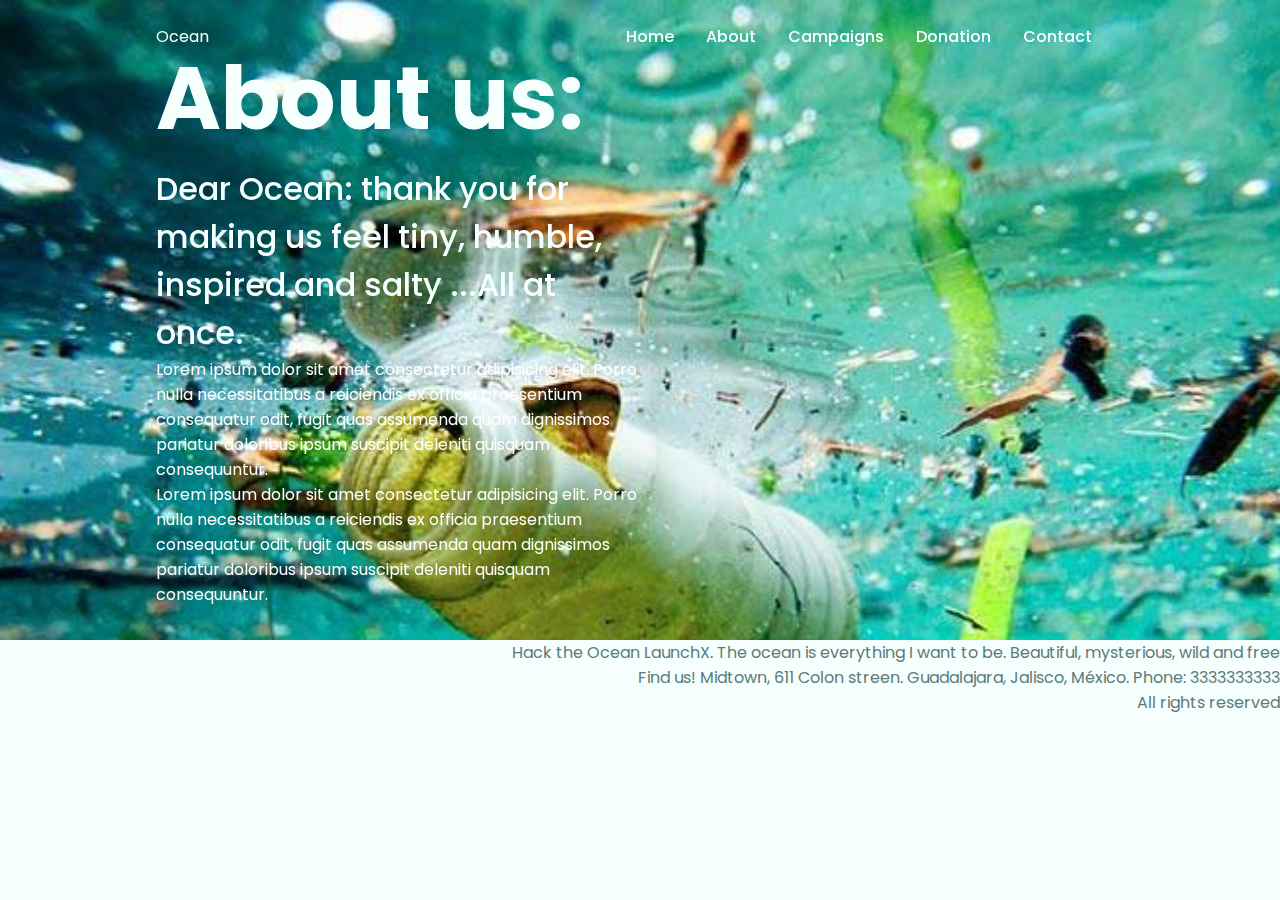
==== about.html @ 530544be "Merge pull request #5 from Lfer1111/main" ====
<!DOCTYPE html>
    <html>
        <head>
            <meta charset="UTF-8">
            <meta name="viewport" content="width=device-width, initial-scale=1.0">
            <!--========== SWIPER BOXICONS AND CSS ==========-->
            <link rel="stylesheet" href="https://cdn.jsdelivr.net/npm/boxicons@latest/css/boxicons.min.css">
            <link rel="stylesheet" href="assets/css/swiper-bundle.min.css">
            <link rel="stylesheet" href="assets/css/styles.css">
            <!--=============== FAVICON ===============-->
            <link rel="shortcut icon" href="assets/img/icon.png" type="image/x-icon">

            <title>OCEAN SAFE</title>
        </head>
        <body>
        <!--========== HEADER ==========-->
        <header class="header">
            <nav class="nav bd-container">
                <a href="#" class="nav__logo">Ocean</a>

                <div class="nav__menu" id="nav-menu">
                    <ul class="nav__list">
                        <li class="nav__item"><a href="index.html" class="nav__link">Home</a></li>
                        <li class="nav__item"><a href="about.html" class="nav__link">About</a></li>
                        <li class="nav__item"><a href="indexCampaigns.html" class="nav__link">Campaigns</a></li>
                        <li class="nav__item"><a href="indexDonation.html" class="nav__link">Donation</a></li>
                        <li class="nav__item"><a href="contact.html" class="nav__link">Contact</a></li>
                    </ul>
                </div>

                <div class="nav__toggle" id="nav-toggle">
                    <i class="bx bx-menu"></i>
                </div>
            </nav>
        </header>
        <!--========== MAIN ==========-->
        <main class="main">
            <div class="swiper-container gallery-top">
                <div class="swiper-wrapper">
                    <!--========== OCEAN 1 ==========-->
                    <section class="oceans swiper-slide">
                        <img src="assets/img/ocean1.jpg" alt="Ocean1" class="oceans__bg">

                        <div class="oceans__container bd-container">
                            <div class="oceans__data">
                                <section>
                                    <h2 class="oceans__title">About us:</h2>
                                    <div class="oceans__subtitle"> Dear Ocean: thank you for making us feel tiny, humble, inspired and salty ...All at once.
                                    </div>    
                                        <div style="color: white;"> 
                                            <p>Lorem ipsum dolor sit amet consectetur adipisicing elit. Porro nulla necessitatibus a reiciendis ex officia praesentium consequatur odit, fugit quas assumenda quam dignissimos pariatur doloribus ipsum suscipit deleniti quisquam consequuntur.</p>
                                            <p>Lorem ipsum dolor sit amet consectetur adipisicing elit. Porro nulla necessitatibus a reiciendis ex officia praesentium consequatur odit, fugit quas assumenda quam dignissimos pariatur doloribus ipsum suscipit deleniti quisquam consequuntur.</p>
                                        </div>
                                    
                                    
                                    
                                </section>    
                            </div>    
                        </div>    
                    </section>    
                </div>    
            </div>
        </main>
        <div align="right">
            <footer>
                <p>Hack the Ocean LaunchX. The ocean is everything I want to be. Beautiful, mysterious, wild and free</p>
                <p>Find us! Midtown, 611 Colon streen. Guadalajara, Jalisco, México. Phone: 3333333333</p>
                <p>All rights reserved</p>
            </footer>
        </div>  

        <!--========== GSAP ==========-->
        <script src="assets/js/gsap.min.js"></script>

        <!--========== SWIPER JS ==========-->
        <script src="assets/js/swiper-bundle.min.js"></script>

        <!--========== MAIN JS ==========-->
        <script src="assets/js/main.js"></script>
        </body>
    </html>
---- assets/css/styles.css ----
/*===== GOOGLE FONTS =====*/
@import url("https://fonts.googleapis.com/css2?family=Poppins:wght@400;500;600&display=swap");
/*===== VARIABLES CSS =====*/
:root{
    --header-height: 3rem;
/*========== Colors ==========*/
    --first-color: #26A69A;
    --first-color-lighter: #ECF3F2;
    --title-color: #11443F;
    --text-color: #5B7B78;
    --body-color: #F5FFFE;
/*========== Font and typography ==========*/
    --body-font: 'Poppins', sans-serif;
    --biggest-font-size: 3rem;
    --big-font-size: 1.25rem;
    --normal-font-size: .938rem;
/*========== Font weight ==========*/
    --font-medium: 500;
    --font-semi-bold: 600;
/*========== z index ==========*/
    --z-tooltip: 10;
    --z-fixed: 100;
}
@media screen and (min-width: 1024px) {
    :root {
        --biggest-font-size: 5.5rem;
        --big-font-size: 2rem;
        --normal-font-size: 1rem;
    }
}
/*========== BASE ==========*/
*, ::before, ::after{
    box-sizing: border-box;
}

body {
    margin: 0;
    font-family: var(--body-font);
    font-size: var(--normal-font-size);
    background-color: var(--body-color);
    color: var(--text-color);
}

h1, h2, ul, p{
    margin: 0;
}

ul{
    padding: 0;
    list-style: none;
}

a{
    text-decoration: none;
}

/*========== LAYOUT ==========*/
.main{
    position: relative;
}

.bd-container{
    max-width: 968px;
    margin-left: 1.5rem;
    margin-right: 1.5rem;
}

/*========== HEADER ==========*/
.header{
    width: 100%;
    position: fixed;
    top: 0;
    left: 0;
    z-index: var(--z-fixed);
}
/*========== NAV ==========*/
.nav{
    max-width: 968px;
    height: var(--header-height);
    display: flex;
    justify-content: space-between;
    align-items: center;
}

@media screen and (max-width: 768px) {
    .nav__menu{
        position: fixed;
        top: -100%;
        left: 0;
        right: 0;
        width: 90%;
        margin: 0 auto;
        text-align: center;
        padding-top: 1.5rem;
        background-color: var(--first-color-lighter);
        border-radius: 1rem;
        transition: .4s;
    }
}

.nav__logo, .nav__toggle{
    color: var(--body-color);
}

.nav__link{
    color: var(--first-color-dark);
    font-weight: var(--font-medium);
}

.nav__item{
    margin-bottom: 1.5rem;
}

.nav__toggle{
    font-size: 1.2rem;
    cursor: pointer;
}
/*========== SHOW MENU ==========*/
.show-menu{
    top: calc(var(--header-height) + 1rem);
}

/*========== OCEANS ==========*/
.oceans{
    height: 100vh;
    position: relative;
}

.oceans__bg{
    position: absolute;
    top: 0;
    left: 0;
    width: 100%;
    height: 100vh;
    object-fit: cover;
    object-position: center;
}

.oceans__container{
    position: relative;
    height: 100%;
    display: grid;
    grid-template-columns: 2fr .25fr;
    align-content: center;
}

.oceans__subtitle, .oceans__title, .oceans__description {
    color: var(--body-color);
}

.oceans__subtitle{
    font-size: var(--biggest-font-size);
    font-weight: var(--font-medium);
}

.oceans__subtitle{
    font-size: var(--big-font-size);
    font-weight: var(--font-medium);
}

.oceans__title{
    font-size: var(--biggest-font-size);
}

.oceans__description{
    margin-bottom: 1rem;
}

.oceans__button{
    display: inline-flex;
    align-items: center;
    padding: 1rem 1.5rem;
    background-color: var(--body-color);
    color: var(--first-color);
    border-radius: .5rem;
    font-weight: var(--font-medium);
}

.oceans__button:hover{
    background-color: var(--first-color-lighter);
}

.oceans__button-icon{
    font-size: 1.5rem;
    margin-left: .5rem;
}

.oceans__video{
    display: flex;
    align-items: flex-end;
    padding-bottom: .75rem;
}

.oceans__video-content{
    display: inline-flex;
    padding: .15rem;
    background-color: var(--body-color);
    border-radius: 50%;
    cursor: pointer;
}


.oceans__video-icon{
    font-size: 1.8rem;
    color: var(--first-color);
}

.oceans__popup{
    display: none;
    position: absolute;
    left: 50%;
    top: 50%;
    transform: translate(-50%, -50%);
    background-color: var(--first-color-lighter);
    padding: 1rem .75rem;
    border-radius: 1rem;
}

.oceans__popup-close{
    position: absolute;
    top: -.75rem;
    right: -.75rem;
    display: inline-flex;
    padding: .35rem;
    background-color: var(--first-color);
    color: var(--first-color-lighter);
    font-size: 1.2rem;
    border-radius: 50%;
    cursor: pointer;
}

/* Show popup*/
.show-popup {
    display: block;
}

/* Controls */

.controls{
    position: absolute;
    bottom: 2rem;
    left: 50%;
    transform: translateX(-50%);
    padding: .25rem .5rem;
    background-color: var(--body-color);
    border-radius: .75rem;
    z-index: var(--z-tooltip);
    overflow: hidden;
}

.controls__img{
    width: 35px;
    height: 35px;
    border-radius: .5rem;
    cursor: pointer;
}

.controls__container{
    display: flex;
    align-items: center;
    column-gap: 1rem;
}

/* Active controls */
.swiper-slide-thumb-active{
    width: 45px;
    height: 45px;
}

/*========== MEDIA QUERIES ==========*/
/* For small devices */
@media screen and (max-width: 320px) {
    .bd-container {
      margin-left: 1rem;
      margin-right: 1rem;
    }
    .controls__container {
      column-gap: .25rem;
    }
    .oceans__popup-video {
      width: 230px;
      height: 100px;
    }
}
  
@media screen and (min-width: 768px) {
    .nav {
      height: calc(var(--header-height) + 1.5rem);
    }
    .nav__list {
      display: flex;
    }
    .nav__item {
      margin-right: 2rem;
      margin-bottom: 0;
    }
    .nav__link {
      color: var(--body-color);
    }
    .nav__toggle {
      display: none;
    }
    .oceans__container {
      grid-template-columns: repeat(2, 1fr);
    }
    .oceans__description {
      padding-right: 5rem;
      margin-bottom: 2rem;
    }
    .oceans__video {
      justify-content: center;
      align-items: center;
      padding: 0;
    }
    .oceans__video-icon {
      font-size: 3rem;
    }
    .oceans__popup-video {
      width: 500px;
      height: 250px;
    }
    .oceans__popup-close {
      font-size: 1.5rem;
    }
    .controls {
      padding: .5rem;
      border-radius: 1.25rem;
    }
    .controls__container {
      column-gap: 1.5rem;
    }
    .controls__img {
      width: 45px;
      height: 45px;
      border-radius: .75rem;
    }
    .swiper-slide-thumb-active {
      width: 55px;
      height: 55px;
    }
}
  
@media screen and (min-width: 1024px) {
    .bd-container {
      margin-left: auto;
      margin-right: auto;
    }
    .oceans__description {
      padding-right: 11rem;
    }
}
  
/* For tall screens on mobiles y desktop*/
@media screen and (min-height: 721px) {
    .oceans {
      height: 640px;
    }
}
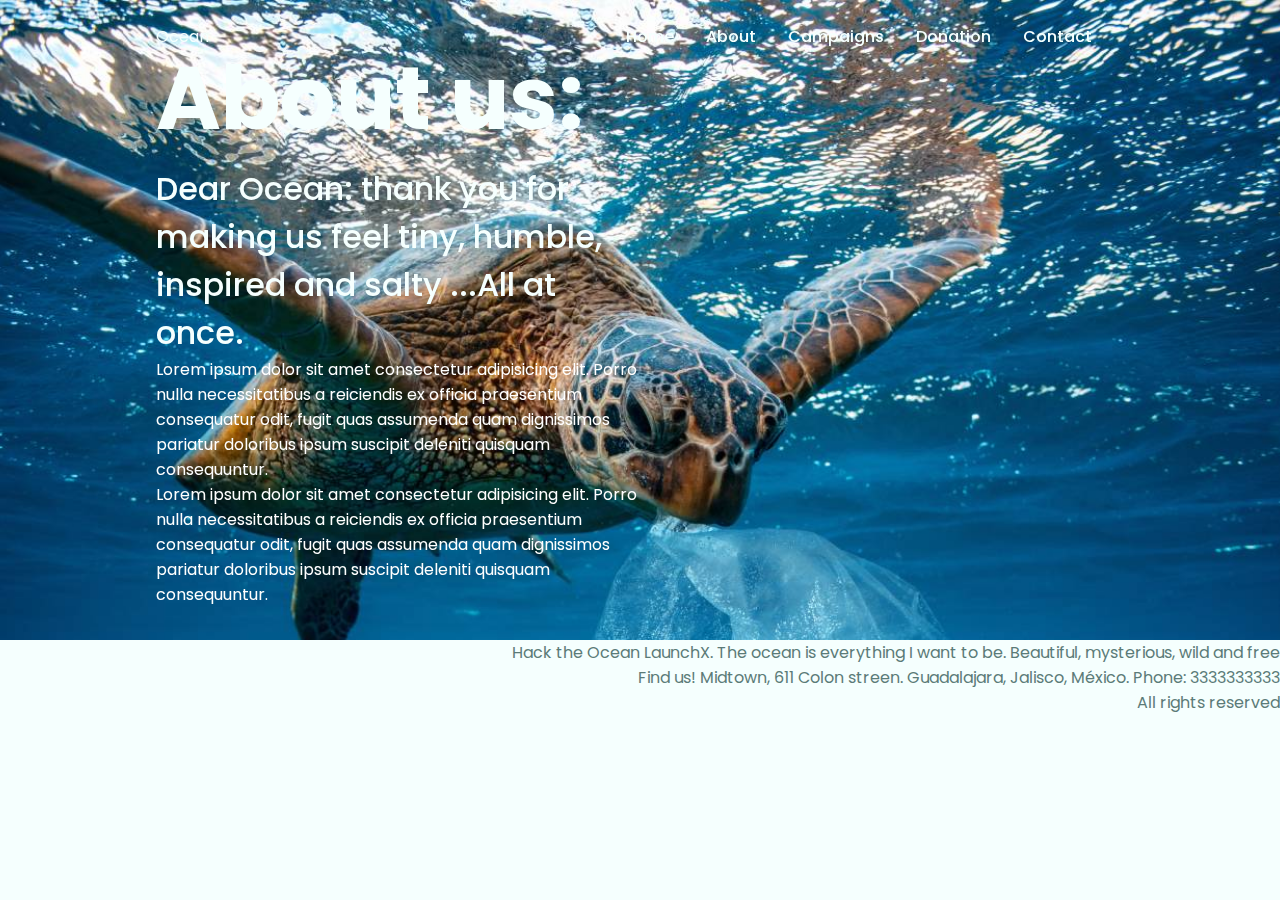
==== commit 24d6465e: "background-img" ====
--- a/about.html
+++ b/about.html
@@ -37,9 +37,8 @@
         <main class="main">
             <div class="swiper-container gallery-top">
                 <div class="swiper-wrapper">
-                    <!--========== OCEAN 1 ==========-->
                     <section class="oceans swiper-slide">
-                        <img src="assets/img/ocean1.jpg" alt="Ocean1" class="oceans__bg">
+                        <img src="assets/img/ocean2.jpg" alt="Ocean1" class="oceans__bg">
 
                         <div class="oceans__container bd-container">
                             <div class="oceans__data">
--- a/assets/css/styles.css
+++ b/assets/css/styles.css
@@ -1,358 +1,380 @@
-/*===== GOOGLE FONTS =====*/
-@import url("https://fonts.googleapis.com/css2?family=Poppins:wght@400;500;600&display=swap");
-/*===== VARIABLES CSS =====*/
-:root{
-    --header-height: 3rem;
-/*========== Colors ==========*/
-    --first-color: #26A69A;
-    --first-color-lighter: #ECF3F2;
-    --title-color: #11443F;
-    --text-color: #5B7B78;
-    --body-color: #F5FFFE;
-/*========== Font and typography ==========*/
-    --body-font: 'Poppins', sans-serif;
-    --biggest-font-size: 3rem;
-    --big-font-size: 1.25rem;
-    --normal-font-size: .938rem;
-/*========== Font weight ==========*/
-    --font-medium: 500;
-    --font-semi-bold: 600;
-/*========== z index ==========*/
-    --z-tooltip: 10;
-    --z-fixed: 100;
-}
-@media screen and (min-width: 1024px) {
-    :root {
-        --biggest-font-size: 5.5rem;
-        --big-font-size: 2rem;
-        --normal-font-size: 1rem;
-    }
-}
-/*========== BASE ==========*/
-*, ::before, ::after{
-    box-sizing: border-box;
-}
-
-body {
-    margin: 0;
-    font-family: var(--body-font);
-    font-size: var(--normal-font-size);
-    background-color: var(--body-color);
-    color: var(--text-color);
-}
-
-h1, h2, ul, p{
-    margin: 0;
-}
-
-ul{
-    padding: 0;
-    list-style: none;
-}
-
-a{
-    text-decoration: none;
-}
-
-/*========== LAYOUT ==========*/
-.main{
-    position: relative;
-}
-
-.bd-container{
-    max-width: 968px;
-    margin-left: 1.5rem;
-    margin-right: 1.5rem;
-}
-
-/*========== HEADER ==========*/
-.header{
-    width: 100%;
-    position: fixed;
-    top: 0;
-    left: 0;
-    z-index: var(--z-fixed);
-}
-/*========== NAV ==========*/
-.nav{
-    max-width: 968px;
-    height: var(--header-height);
-    display: flex;
-    justify-content: space-between;
-    align-items: center;
-}
-
-@media screen and (max-width: 768px) {
-    .nav__menu{
-        position: fixed;
-        top: -100%;
-        left: 0;
-        right: 0;
-        width: 90%;
-        margin: 0 auto;
-        text-align: center;
-        padding-top: 1.5rem;
-        background-color: var(--first-color-lighter);
-        border-radius: 1rem;
-        transition: .4s;
-    }
-}
-
-.nav__logo, .nav__toggle{
-    color: var(--body-color);
-}
-
-.nav__link{
-    color: var(--first-color-dark);
-    font-weight: var(--font-medium);
-}
-
-.nav__item{
-    margin-bottom: 1.5rem;
-}
-
-.nav__toggle{
-    font-size: 1.2rem;
-    cursor: pointer;
-}
-/*========== SHOW MENU ==========*/
-.show-menu{
-    top: calc(var(--header-height) + 1rem);
-}
-
-/*========== OCEANS ==========*/
-.oceans{
-    height: 100vh;
-    position: relative;
-}
-
-.oceans__bg{
-    position: absolute;
-    top: 0;
-    left: 0;
-    width: 100%;
-    height: 100vh;
-    object-fit: cover;
-    object-position: center;
-}
-
-.oceans__container{
-    position: relative;
-    height: 100%;
-    display: grid;
-    grid-template-columns: 2fr .25fr;
-    align-content: center;
-}
-
-.oceans__subtitle, .oceans__title, .oceans__description {
-    color: var(--body-color);
-}
-
-.oceans__subtitle{
-    font-size: var(--biggest-font-size);
-    font-weight: var(--font-medium);
-}
-
-.oceans__subtitle{
-    font-size: var(--big-font-size);
-    font-weight: var(--font-medium);
-}
-
-.oceans__title{
-    font-size: var(--biggest-font-size);
-}
-
-.oceans__description{
-    margin-bottom: 1rem;
-}
-
-.oceans__button{
-    display: inline-flex;
-    align-items: center;
-    padding: 1rem 1.5rem;
-    background-color: var(--body-color);
-    color: var(--first-color);
-    border-radius: .5rem;
-    font-weight: var(--font-medium);
-}
-
-.oceans__button:hover{
-    background-color: var(--first-color-lighter);
-}
-
-.oceans__button-icon{
-    font-size: 1.5rem;
-    margin-left: .5rem;
-}
-
-.oceans__video{
-    display: flex;
-    align-items: flex-end;
-    padding-bottom: .75rem;
-}
-
-.oceans__video-content{
-    display: inline-flex;
-    padding: .15rem;
-    background-color: var(--body-color);
-    border-radius: 50%;
-    cursor: pointer;
-}
-
-
-.oceans__video-icon{
-    font-size: 1.8rem;
-    color: var(--first-color);
-}
-
-.oceans__popup{
-    display: none;
-    position: absolute;
-    left: 50%;
-    top: 50%;
-    transform: translate(-50%, -50%);
-    background-color: var(--first-color-lighter);
-    padding: 1rem .75rem;
-    border-radius: 1rem;
-}
-
-.oceans__popup-close{
-    position: absolute;
-    top: -.75rem;
-    right: -.75rem;
-    display: inline-flex;
-    padding: .35rem;
-    background-color: var(--first-color);
-    color: var(--first-color-lighter);
-    font-size: 1.2rem;
-    border-radius: 50%;
-    cursor: pointer;
-}
-
-/* Show popup*/
-.show-popup {
-    display: block;
-}
-
-/* Controls */
-
-.controls{
-    position: absolute;
-    bottom: 2rem;
-    left: 50%;
-    transform: translateX(-50%);
-    padding: .25rem .5rem;
-    background-color: var(--body-color);
-    border-radius: .75rem;
-    z-index: var(--z-tooltip);
-    overflow: hidden;
-}
-
-.controls__img{
-    width: 35px;
-    height: 35px;
-    border-radius: .5rem;
-    cursor: pointer;
-}
-
-.controls__container{
-    display: flex;
-    align-items: center;
-    column-gap: 1rem;
-}
-
-/* Active controls */
-.swiper-slide-thumb-active{
-    width: 45px;
-    height: 45px;
-}
-
-/*========== MEDIA QUERIES ==========*/
-/* For small devices */
-@media screen and (max-width: 320px) {
-    .bd-container {
-      margin-left: 1rem;
-      margin-right: 1rem;
-    }
-    .controls__container {
-      column-gap: .25rem;
-    }
-    .oceans__popup-video {
-      width: 230px;
-      height: 100px;
-    }
-}
-  
-@media screen and (min-width: 768px) {
-    .nav {
-      height: calc(var(--header-height) + 1.5rem);
-    }
-    .nav__list {
-      display: flex;
-    }
-    .nav__item {
-      margin-right: 2rem;
-      margin-bottom: 0;
-    }
-    .nav__link {
-      color: var(--body-color);
-    }
-    .nav__toggle {
-      display: none;
-    }
-    .oceans__container {
-      grid-template-columns: repeat(2, 1fr);
-    }
-    .oceans__description {
-      padding-right: 5rem;
-      margin-bottom: 2rem;
-    }
-    .oceans__video {
-      justify-content: center;
-      align-items: center;
-      padding: 0;
-    }
-    .oceans__video-icon {
-      font-size: 3rem;
-    }
-    .oceans__popup-video {
-      width: 500px;
-      height: 250px;
-    }
-    .oceans__popup-close {
-      font-size: 1.5rem;
-    }
-    .controls {
-      padding: .5rem;
-      border-radius: 1.25rem;
-    }
-    .controls__container {
-      column-gap: 1.5rem;
-    }
-    .controls__img {
-      width: 45px;
-      height: 45px;
-      border-radius: .75rem;
-    }
-    .swiper-slide-thumb-active {
-      width: 55px;
-      height: 55px;
-    }
-}
-  
-@media screen and (min-width: 1024px) {
-    .bd-container {
-      margin-left: auto;
-      margin-right: auto;
-    }
-    .oceans__description {
-      padding-right: 11rem;
-    }
-}
-  
-/* For tall screens on mobiles y desktop*/
-@media screen and (min-height: 721px) {
-    .oceans {
-      height: 640px;
-    }
+/*===== GOOGLE FONTS =====*/
+@import url("https://fonts.googleapis.com/css2?family=Poppins:wght@400;500;600&display=swap");
+/*===== VARIABLES CSS =====*/
+:root{
+    --header-height: 3rem;
+/*========== Colors ==========*/
+    --first-color: #26A69A;
+    --first-color-lighter: #ECF3F2;
+    --title-color: #11443F;
+    --text-color: #5B7B78;
+    --body-color: #F5FFFE;
+/*========== Font and typography ==========*/
+    --body-font: 'Poppins', sans-serif;
+    --biggest-font-size: 3rem;
+    --big-font-size: 1.25rem;
+    --normal-font-size: .938rem;
+/*========== Font weight ==========*/
+    --font-medium: 500;
+    --font-semi-bold: 600;
+/*========== z index ==========*/
+    --z-tooltip: 10;
+    --z-fixed: 100;
+}
+@media screen and (min-width: 1024px) {
+    :root {
+        --biggest-font-size: 5.5rem;
+        --big-font-size: 2rem;
+        --normal-font-size: 1rem;
+    }
+}
+/*========== BASE ==========*/
+*, ::before, ::after{
+    box-sizing: border-box;
+}
+
+body {
+    margin: 0;
+    font-family: var(--body-font);
+    font-size: var(--normal-font-size);
+    background-color: var(--body-color);
+    color: var(--text-color);
+}
+
+h1, h2, ul, p{
+    margin: 0;
+}
+
+ul{
+    padding: 0;
+    list-style: none;
+}
+
+a{
+    text-decoration: none;
+}
+
+/*========== LAYOUT ==========*/
+.main{
+    position: relative;
+}
+
+.bd-container{
+    max-width: 968px;
+    margin-left: 1.5rem;
+    margin-right: 1.5rem;
+}
+
+/*========== HEADER ==========*/
+.header{
+    width: 100%;
+    position: fixed;
+    top: 0;
+    left: 0;
+    z-index: var(--z-fixed);
+}
+/*========== NAV ==========*/
+.nav{
+    max-width: 968px;
+    height: var(--header-height);
+    display: flex;
+    justify-content: space-between;
+    align-items: center;
+}
+
+@media screen and (max-width: 768px) {
+    .nav__menu{
+        position: fixed;
+        top: -100%;
+        left: 0;
+        right: 0;
+        width: 90%;
+        margin: 0 auto;
+        text-align: center;
+        padding-top: 1.5rem;
+        background-color: var(--first-color-lighter);
+        border-radius: 1rem;
+        transition: .4s;
+    }
+}
+
+.nav__logo, .nav__toggle{
+    color: var(--body-color);
+}
+
+.nav__link{
+    color: var(--first-color-dark);
+    font-weight: var(--font-medium);
+}
+
+.nav__item{
+    margin-bottom: 1.5rem;
+}
+
+.nav__toggle{
+    font-size: 1.2rem;
+    cursor: pointer;
+}
+/*========== SHOW MENU ==========*/
+.show-menu{
+    top: calc(var(--header-height) + 1rem);
+}
+
+/*========== OCEANS ==========*/
+.oceans{
+    height: 100vh;
+    position: relative;
+}
+
+.oceans__bg{
+    position: absolute;
+    top: 0;
+    left: 0;
+    width: 100%;
+    height: 100vh;
+    object-fit: cover;
+    object-position: center;
+}
+
+.oceans__container{
+    position: relative;
+    height: 100%;
+    display: grid;
+    grid-template-columns: 2fr .25fr;
+    align-content: center;
+}
+
+.oceans__subtitle, .oceans__title, .oceans__description {
+    color: var(--body-color);
+}
+
+.oceans__subtitle{
+    font-size: var(--biggest-font-size);
+    font-weight: var(--font-medium);
+}
+
+.oceans__subtitle{
+    font-size: var(--big-font-size);
+    font-weight: var(--font-medium);
+}
+
+.oceans__title{
+    font-size: var(--biggest-font-size);
+}
+
+.oceans__description{
+    margin-bottom: 1rem;
+}
+
+.oceans__button{
+    display: inline-flex;
+    align-items: center;
+    padding: 1rem 1.5rem;
+    background-color: var(--body-color);
+    color: var(--first-color);
+    border-radius: .5rem;
+    font-weight: var(--font-medium);
+}
+
+.oceans__button:hover{
+    background-color: var(--first-color-lighter);
+}
+
+.oceans__button-icon{
+    font-size: 1.5rem;
+    margin-left: .5rem;
+}
+
+.oceans__video{
+    display: flex;
+    align-items: flex-end;
+    padding-bottom: .75rem;
+}
+
+.oceans__video-content{
+    display: inline-flex;
+    padding: .15rem;
+    background-color: var(--body-color);
+    border-radius: 50%;
+    cursor: pointer;
+}
+
+
+.oceans__video-icon{
+    font-size: 1.8rem;
+    color: var(--first-color);
+}
+
+.oceans__popup{
+    display: none;
+    position: absolute;
+    left: 50%;
+    top: 50%;
+    transform: translate(-50%, -50%);
+    background-color: var(--first-color-lighter);
+    padding: 1rem .75rem;
+    border-radius: 1rem;
+}
+
+.oceans__popup-close{
+    position: absolute;
+    top: -.75rem;
+    right: -.75rem;
+    display: inline-flex;
+    padding: .35rem;
+    background-color: var(--first-color);
+    color: var(--first-color-lighter);
+    font-size: 1.2rem;
+    border-radius: 50%;
+    cursor: pointer;
+}
+
+/* Show popup*/
+.show-popup {
+    display: block;
+}
+
+/* Controls */
+
+.controls{
+    position: absolute;
+    bottom: 2rem;
+    left: 50%;
+    transform: translateX(-50%);
+    padding: .25rem .5rem;
+    background-color: var(--body-color);
+    border-radius: .75rem;
+    z-index: var(--z-tooltip);
+    overflow: hidden;
+}
+
+.controls__img{
+    width: 35px;
+    height: 35px;
+    border-radius: .5rem;
+    cursor: pointer;
+}
+
+.controls__container{
+    display: flex;
+    align-items: center;
+    column-gap: 1rem;
+}
+
+/* Active controls */
+.swiper-slide-thumb-active{
+    width: 45px;
+    height: 45px;
+}
+
+/*========== MEDIA QUERIES ==========*/
+/* For small devices */
+@media screen and (max-width: 320px) {
+    .bd-container {
+      margin-left: 1rem;
+      margin-right: 1rem;
+    }
+    .controls__container {
+      column-gap: .25rem;
+    }
+    .oceans__popup-video {
+      width: 230px;
+      height: 100px;
+    }
+}
+  
+@media screen and (min-width: 768px) {
+    .nav {
+      height: calc(var(--header-height) + 1.5rem);
+    }
+    .nav__list {
+      display: flex;
+    }
+    .nav__item {
+      margin-right: 2rem;
+      margin-bottom: 0;
+    }
+    .nav__link {
+      color: var(--body-color);
+    }
+    .nav__toggle {
+      display: none;
+    }
+    .oceans__container {
+      grid-template-columns: repeat(2, 1fr);
+    }
+    .oceans__description {
+      padding-right: 5rem;
+      margin-bottom: 2rem;
+    }
+    .oceans__video {
+      justify-content: center;
+      align-items: center;
+      padding: 0;
+    }
+    .oceans__video-icon {
+      font-size: 3rem;
+    }
+    .oceans__popup-video {
+      width: 500px;
+      height: 250px;
+    }
+    .oceans__popup-close {
+      font-size: 1.5rem;
+    }
+    .controls {
+      padding: .5rem;
+      border-radius: 1.25rem;
+    }
+    .controls__container {
+      column-gap: 1.5rem;
+    }
+    .controls__img {
+      width: 45px;
+      height: 45px;
+      border-radius: .75rem;
+    }
+    .swiper-slide-thumb-active {
+      width: 55px;
+      height: 55px;
+    }
+}
+  
+@media screen and (min-width: 1024px) {
+    .bd-container {
+      margin-left: auto;
+      margin-right: auto;
+    }
+    .oceans__description {
+      padding-right: 11rem;
+    }
+}
+  
+/* For tall screens on mobiles y desktop*/
+@media screen and (min-height: 721px) {
+    .oceans {
+      height: 640px;
+    }
+}
+
+.btn-borde {
+    padding: .375rem .75rem;
+    border: 1px solid #007bff;
+    border-radius: .25rem;
+    color: #007bff;
+    transition: color .15s ease-in-out,
+        background-color .15s ease-in-out;
+    font-weight: bold; 
+    border-radius: 35%;   
+}
+  
+.btn-borde:hover, .btn-borde:active, .btn-borde:focus {
+    color: #fff;
+    background-color: #007bff;
+    font-weight: bold;   
+    border-radius: 15%; 
+}
+
+#form1 {
+    border-radius: 15%;
 }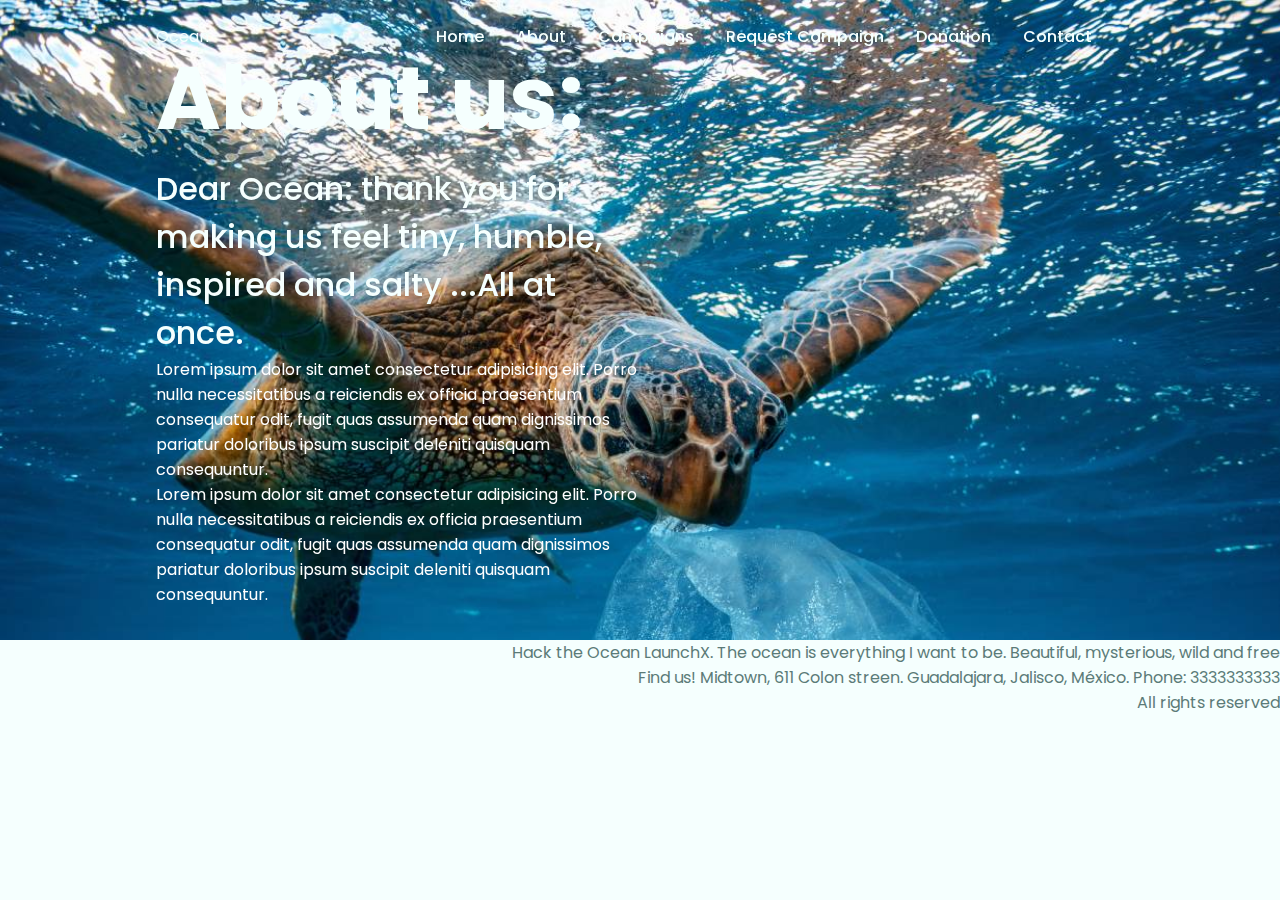
==== commit 0d5d5997: "Agregar menu de formulario en todas las secciones" ====
--- a/about.html
+++ b/about.html
@@ -22,8 +22,9 @@
                     <ul class="nav__list">
                         <li class="nav__item"><a href="index.html" class="nav__link">Home</a></li>
                         <li class="nav__item"><a href="about.html" class="nav__link">About</a></li>
-                        <li class="nav__item"><a href="indexCampaigns.html" class="nav__link">Campaigns</a></li>
-                        <li class="nav__item"><a href="indexDonation.html" class="nav__link">Donation</a></li>
+                        <li class="nav__item"><a href="campaigns.html" class="nav__link">Campaigns</a></li>
+                        <li class="nav__item"><a href="formProject.html" class="nav__link">Request Campaign</a></li>
+                        <li class="nav__item"><a href="donation.html" class="nav__link">Donation</a></li>
                         <li class="nav__item"><a href="contact.html" class="nav__link">Contact</a></li>
                     </ul>
                 </div>
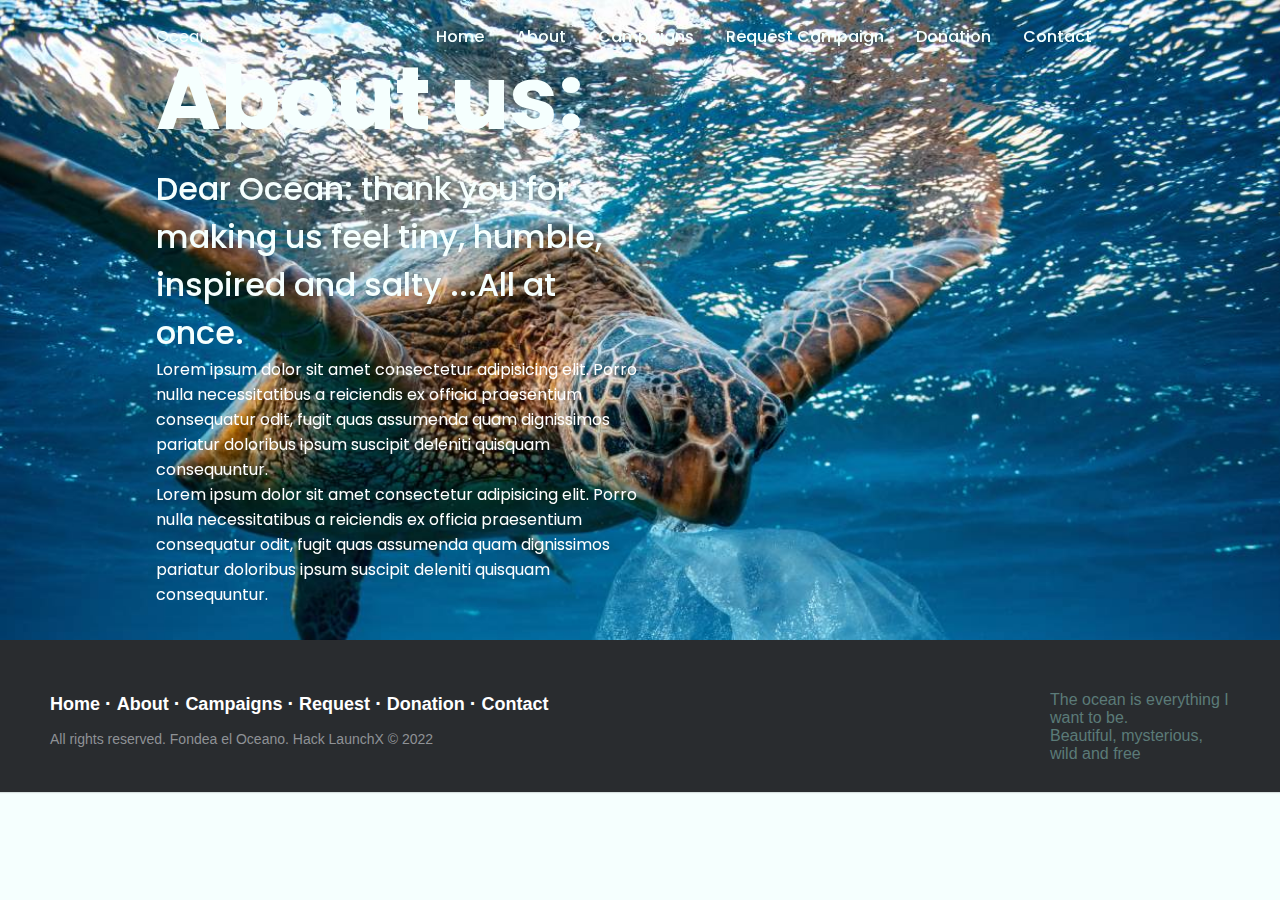
==== commit 1400a930: "Fixing footer" ====
--- a/about.html
+++ b/about.html
@@ -61,13 +61,27 @@
                 </div>    
             </div>
         </main>
-        <div align="right">
-            <footer>
-                <p>Hack the Ocean LaunchX. The ocean is everything I want to be. Beautiful, mysterious, wild and free</p>
-                <p>Find us! Midtown, 611 Colon streen. Guadalajara, Jalisco, México. Phone: 3333333333</p>
-                <p>All rights reserved</p>
-            </footer>
-        </div>  
+
+    <!-- FOOTER START -->
+        <footer class="footer-distributed">
+			<div class="footer-right">
+                <p>The ocean is everything I want to be. </p>
+                <p>Beautiful, mysterious, wild and free</p>
+			</div>
+
+			<div class="footer-left">
+				<p class="footer-links">
+					<a class="link-1" href="index.html">Home</a>
+					<a href="about.html">About</a>
+					<a href="campaigns.html">Campaigns</a>
+					<a href="formProject.html">Request</a>
+					<a href="donation.html">Donation</a>
+					<a href="contact.html">Contact</a>
+				</p>
+				<p>All rights reserved. Fondea el Oceano. Hack LaunchX &copy; 2022</p>
+			</div>
+		</footer>
+    <!-- END OF FOOTER -->
 
         <!--========== GSAP ==========-->
         <script src="assets/js/gsap.min.js"></script>
--- a/assets/css/styles.css
+++ b/assets/css/styles.css
@@ -377,4 +377,92 @@
 
 #form1 {
     border-radius: 15%;
-}+}
+
+/* FOOTER */
+
+  .footer-distributed {
+    background-color: #292c2f;
+    box-shadow: 0 1px 1px 0 rgba(0, 0, 0, 0.12);
+    box-sizing: border-box;
+    width: 100%;
+    text-align: left;
+    font: normal 16px sans-serif;
+    padding: 45px 50px;
+  }
+  
+  .footer-distributed .footer-left p {
+    color: #8f9296;
+    font-size: 14px;
+    margin: 0;
+  }
+  /* Footer links */
+  
+  .footer-distributed p.footer-links {
+    font-size: 18px;
+    font-weight: bold;
+    color: #ffffff;
+    margin: 0 0 10px;
+    padding: 0;
+    transition: ease .25s;
+  }
+  
+  .footer-distributed p.footer-links a {
+    display: inline-block;
+    line-height: 1.8;
+    text-decoration: none;
+    color: inherit;
+    transition: ease .25s;
+  }
+  
+  .footer-distributed .footer-links a:before {
+    content: "·";
+    font-size: 20px;
+    left: 0;
+    color: #fff;
+    display: inline-block;
+    padding-right: 5px;
+  }
+  
+  .footer-distributed .footer-links .link-1:before {
+    content: none;
+  }
+  
+  .footer-distributed .footer-right {
+    float: right;
+    margin-top: 6px;
+    max-width: 180px;
+  }
+  
+  .footer-distributed .footer-right a {
+    display: inline-block;
+    width: 35px;
+    height: 35px;
+    background-color: #33383b;
+    border-radius: 2px;
+    font-size: 20px;
+    color: #ffffff;
+    text-align: center;
+    line-height: 35px;
+    margin-left: 3px;
+    transition:all .25s;
+  }
+  
+  .footer-distributed .footer-right a:hover{transform:scale(1.1); -webkit-transform:scale(1.1);}
+  
+  .footer-distributed p.footer-links a:hover{text-decoration:underline;}
+  
+  /* Media Queries */
+  
+  @media (max-width: 600px) {
+    .footer-distributed .footer-left, .footer-distributed .footer-right {
+      text-align: center;
+    }
+    .footer-distributed .footer-right {
+      float: none;
+      margin: 0 auto 20px;
+    }
+    .footer-distributed .footer-left p.footer-links {
+      line-height: 1.8;
+    }
+  }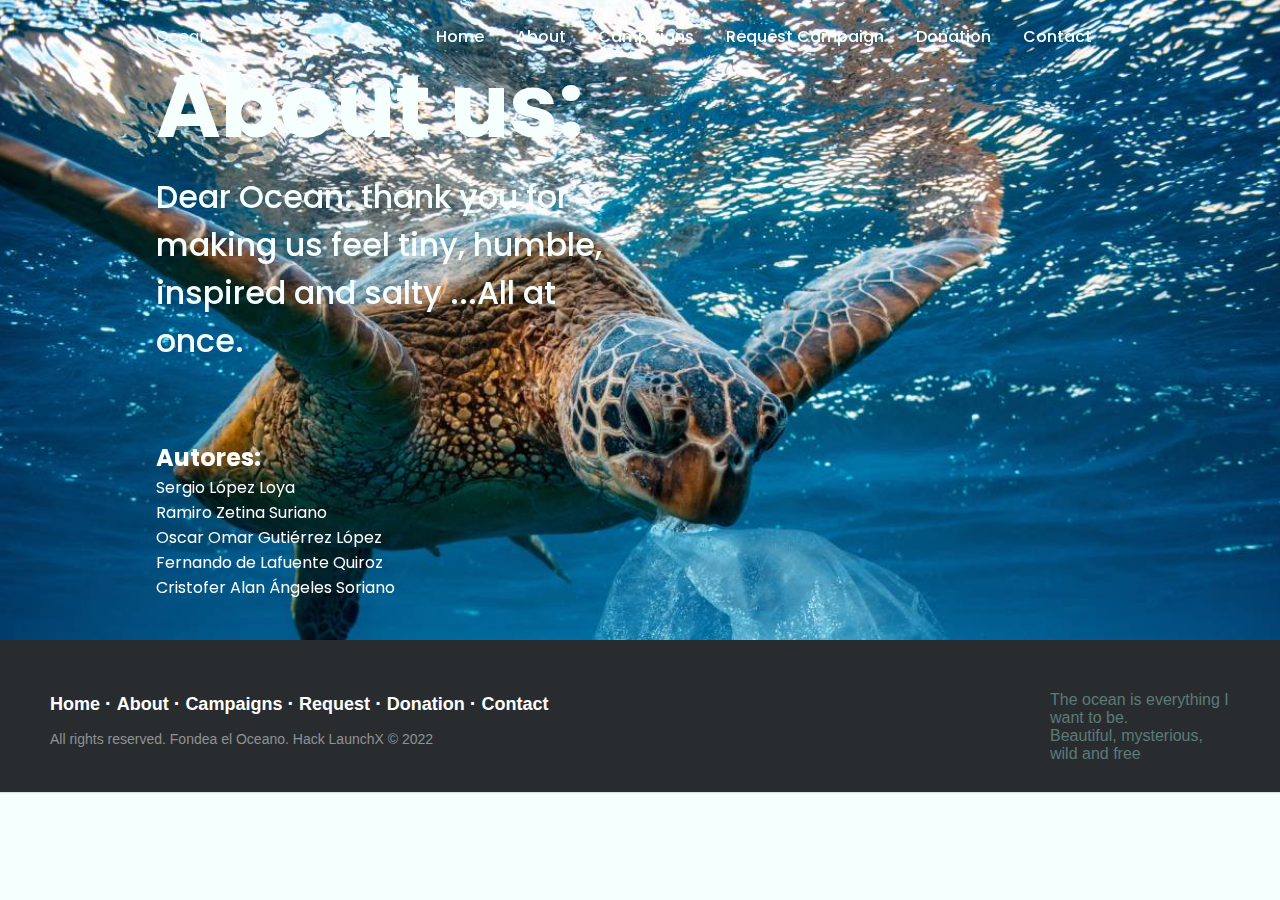
==== commit 98a723a4: "Agregando los autores" ====
--- a/about.html
+++ b/about.html
@@ -47,9 +47,14 @@
                                     <h2 class="oceans__title">About us:</h2>
                                     <div class="oceans__subtitle"> Dear Ocean: thank you for making us feel tiny, humble, inspired and salty ...All at once.
                                     </div>    
+                                    <br><br><br>
                                         <div style="color: white;"> 
-                                            <p>Lorem ipsum dolor sit amet consectetur adipisicing elit. Porro nulla necessitatibus a reiciendis ex officia praesentium consequatur odit, fugit quas assumenda quam dignissimos pariatur doloribus ipsum suscipit deleniti quisquam consequuntur.</p>
-                                            <p>Lorem ipsum dolor sit amet consectetur adipisicing elit. Porro nulla necessitatibus a reiciendis ex officia praesentium consequatur odit, fugit quas assumenda quam dignissimos pariatur doloribus ipsum suscipit deleniti quisquam consequuntur.</p>
+                                            <h2>Autores:</h2>
+                                            <p>Sergio López Loya</p>
+                                            <p>Ramiro Zetina Suriano</p>
+                                            <p>Oscar Omar Gutiérrez López</p>
+                                            <p>Fernando de Lafuente Quiroz</p>
+                                            <p>Cristofer Alan Ángeles Soriano</p>
                                         </div>
                                     
                                     
